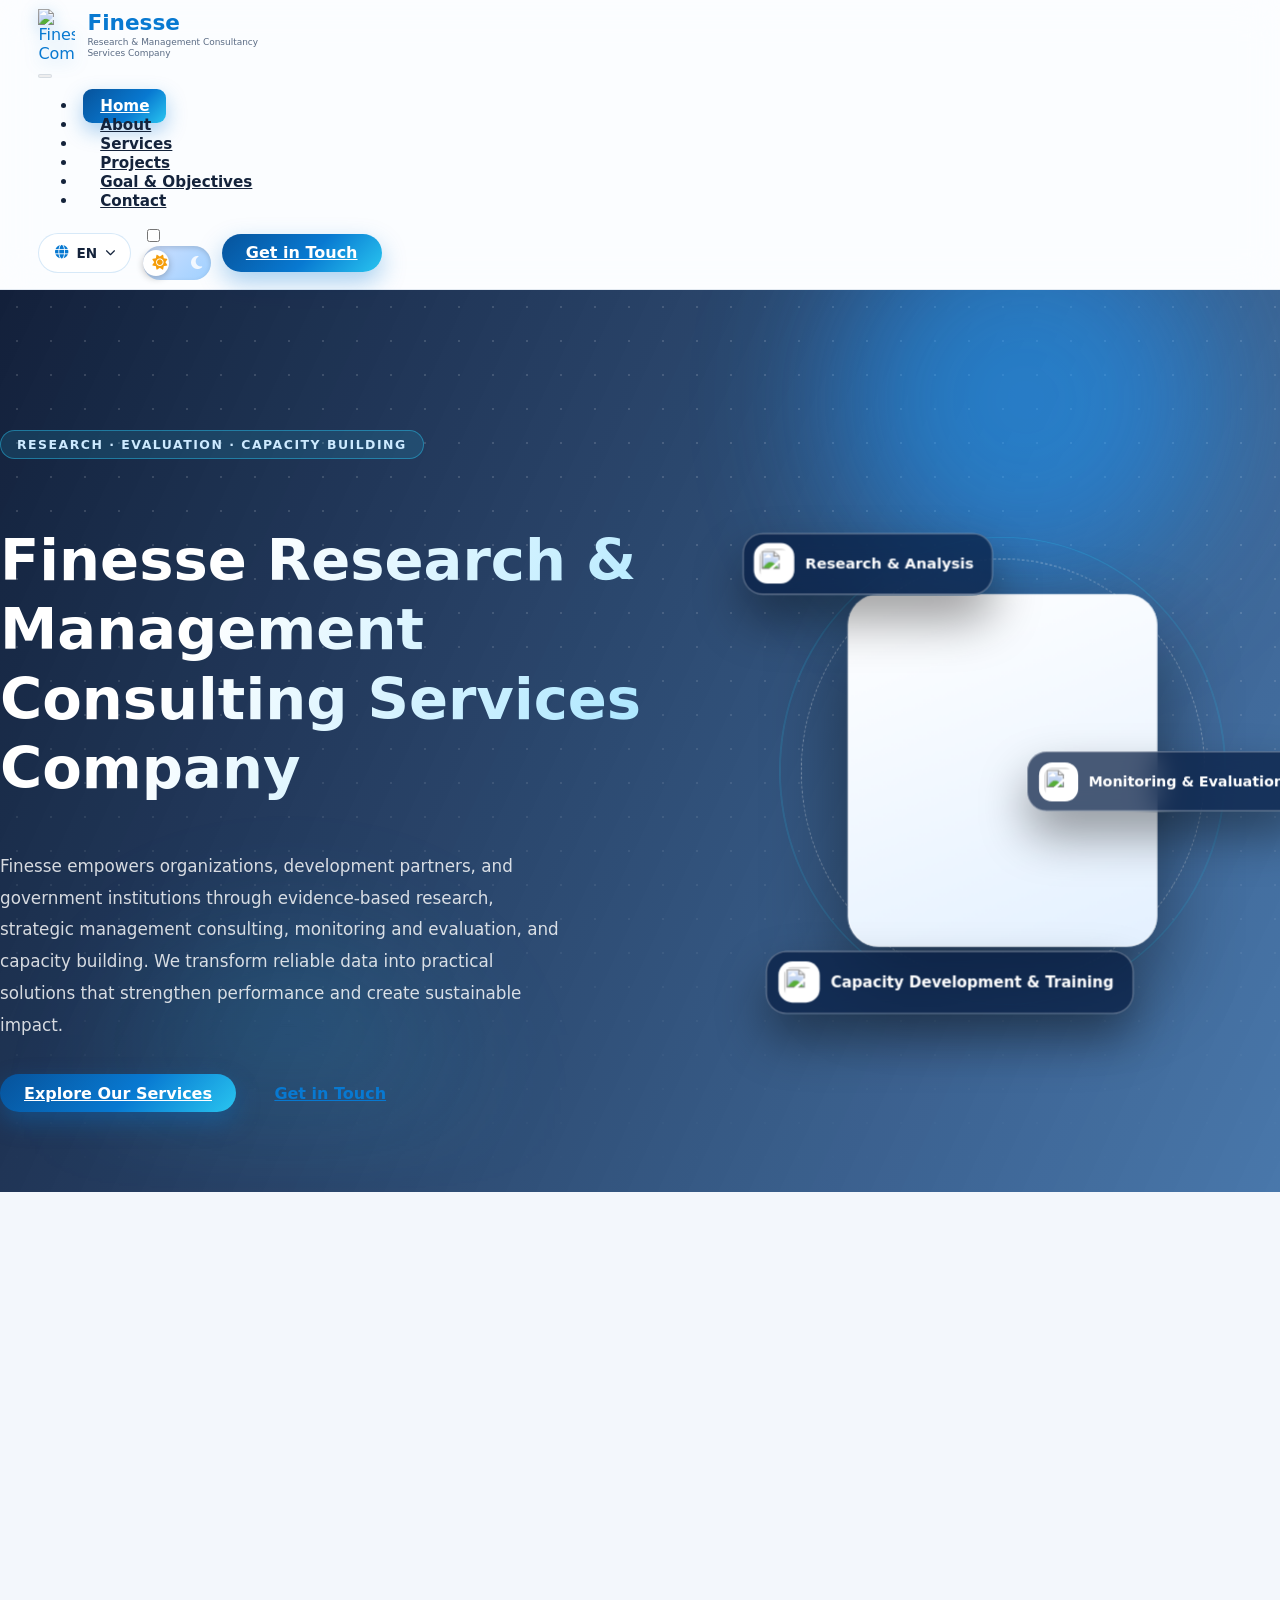
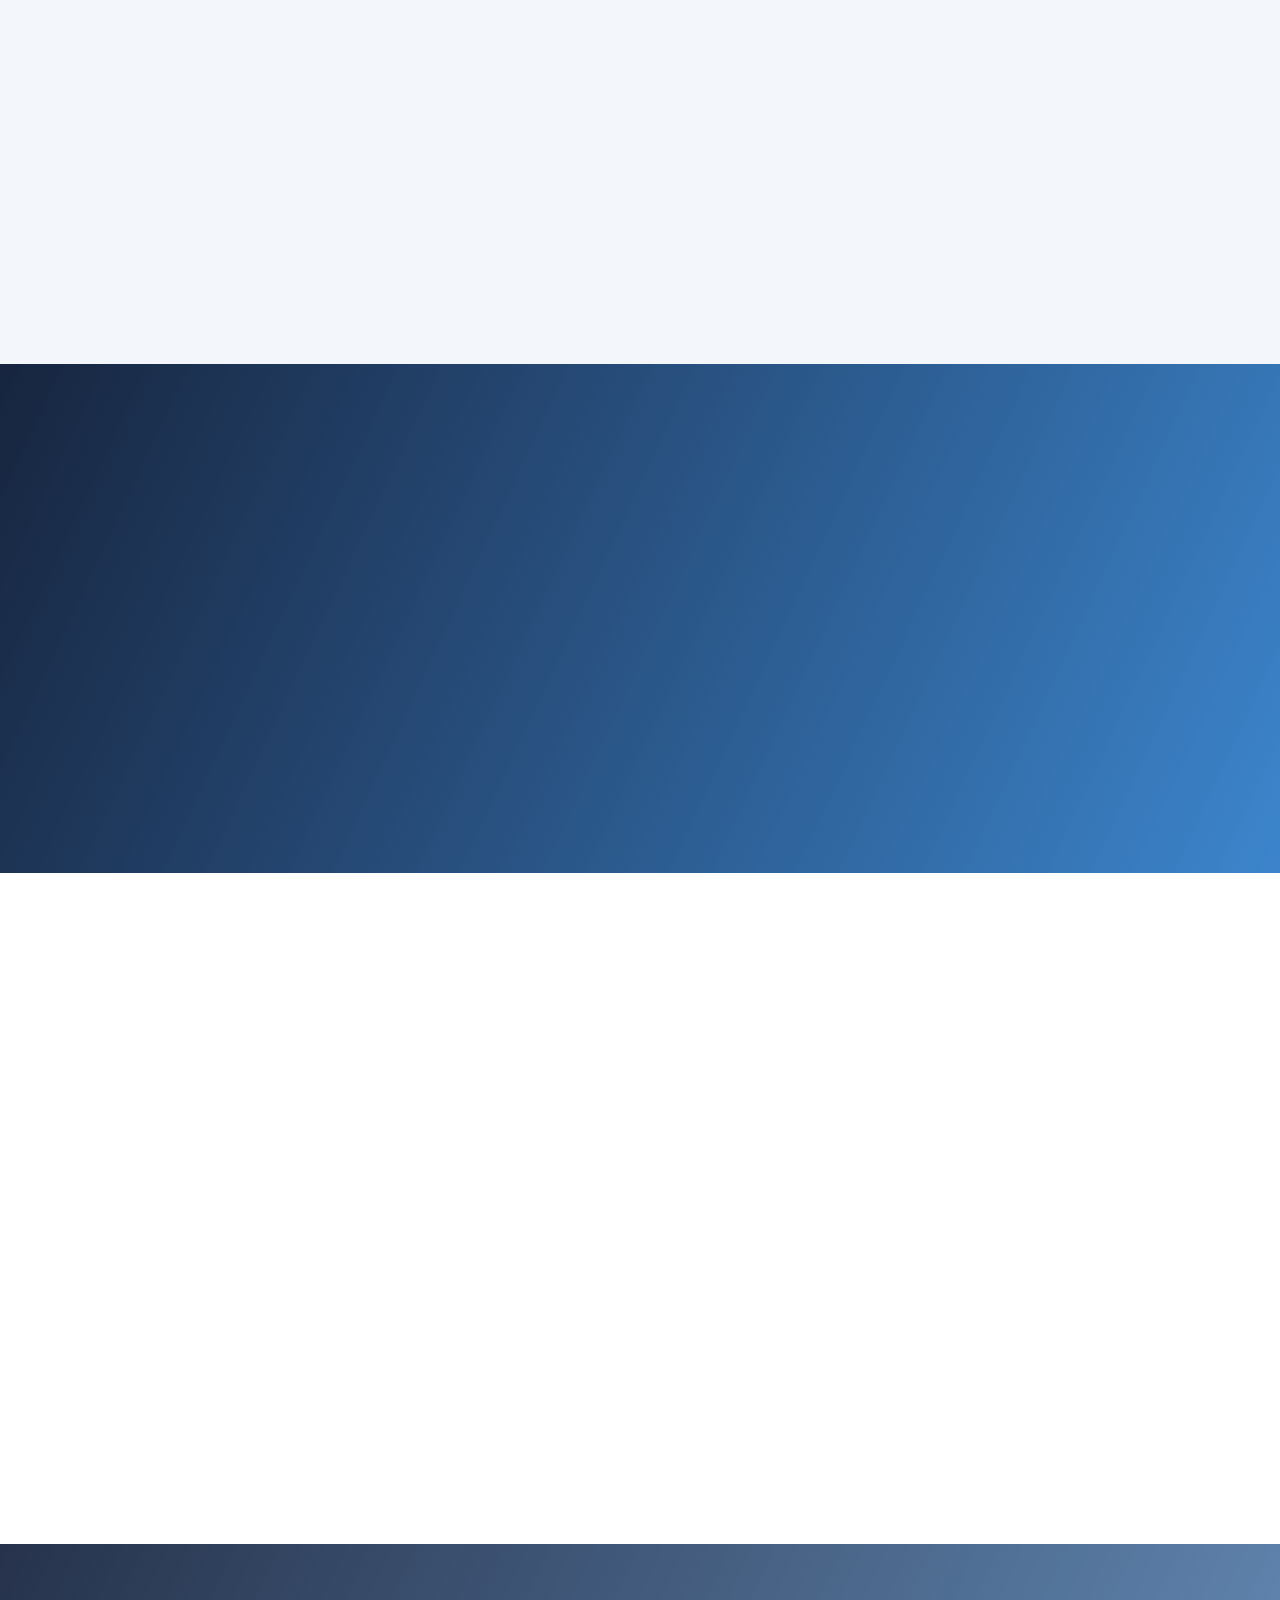
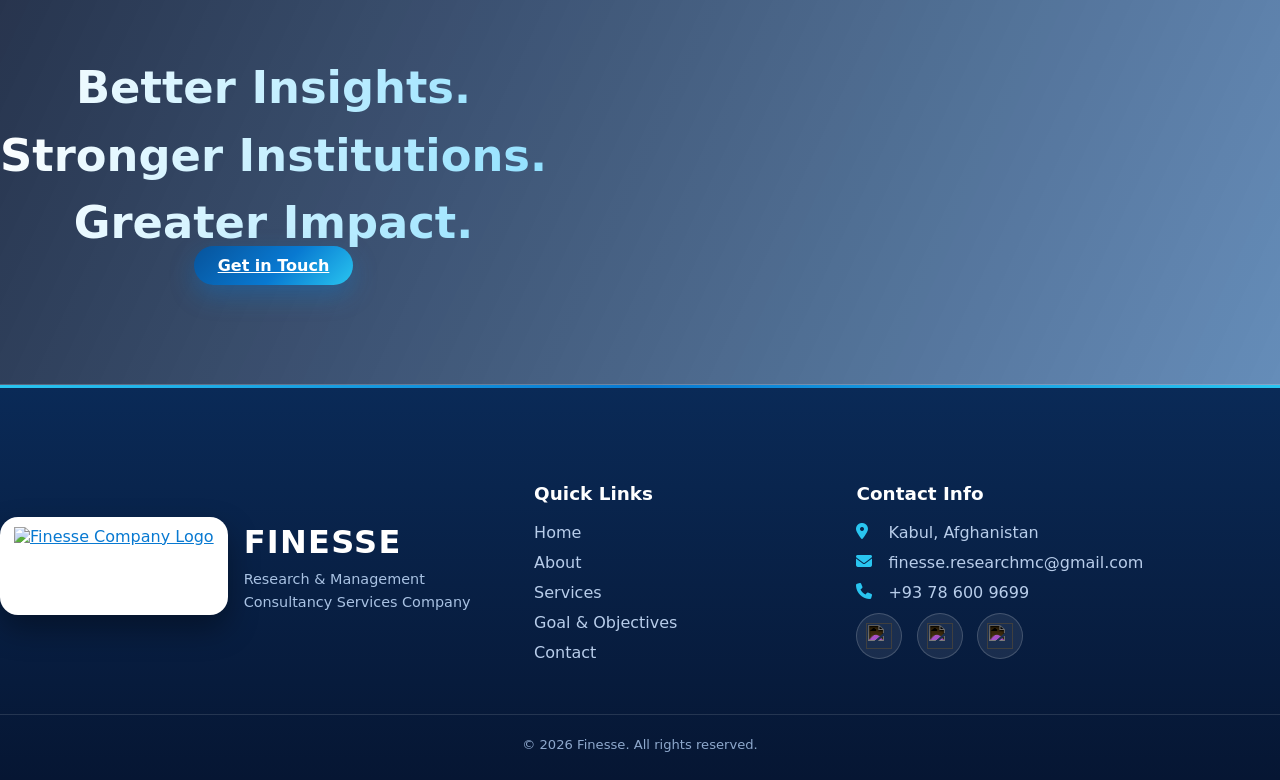
==== index.html @ 77c49bd9 "Add projects file" ====
<!doctype html>
<html lang="en" dir="ltr">
  <head>
    <meta charset="UTF-8" />
    <meta name="viewport" content="width=device-width, initial-scale=1" />
    <title data-i18n="meta.home">Finesse | Research &amp; Management Consulting</title>
    <meta name="description" content="Finesse is a research and management consultancy in Kabul, Afghanistan: research, monitoring and evaluation, and capacity building." />
    <link rel="icon" type="image/png" href="IMAGES/web/logo-small.png" />
    <script>
      /* runs before the page paints: enables animations and applies the saved language direction */
      (function () {
        var d = document.documentElement;
        d.classList.add("js");
        try {
          var l = localStorage.getItem("websiteLang");
          if (l && l !== "en") {
            d.lang = l;
            d.dir = "rtl";
          }
        } catch (e) {}
      })();
    </script>
    <!-- css files -->
    <link rel="stylesheet" href="CSS/bootstrap.min.css" />
    <link
      rel="stylesheet"
      href="https://cdnjs.cloudflare.com/ajax/libs/font-awesome/6.7.2/css/all.min.css"
    />
    <link rel="stylesheet" href="CSS/main-style.css" />
    <!-- script files -->
    <script src="JS/jquery-3.7.1.slim.min.js" defer></script>
    <script src="JS/bootstrap.bundle.min.js" defer></script>
    <script src="JS/i18n.js" defer></script>
    <script src="JS/main-script.js" defer></script>
  </head>
  <body>
    <div id="scrollProgress" aria-hidden="true"></div>

    <!-- navbar -->
    <header class="navbar navbar-expand-xl navbar-light fixed-top navbar-style" id="siteNav">
      <div class="container-fluid">
        <a href="index.html" class="brand" aria-label="Finesse">
          <img class="brand-logo" src="IMAGES/web/logo-small.png" alt="Finesse Company Logo" width="37" height="52" />
          <span class="brand-text">
            <span class="finesse-name">Finesse</span>
            <span class="finesse-name-detail" data-i18n="brand.detail"
              >Research &amp; Management Consultancy Services Company</span
            >
          </span>
        </a>
        <button
          type="button"
          class="navbar-toggler"
          data-toggle="collapse"
          data-target="#mynavbar"
          aria-controls="mynavbar"
          aria-expanded="false"
          aria-label="Toggle navigation"
          data-i18n-al="nav.toggle"
        >
          <span class="navbar-toggler-icon"></span>
        </button>

        <div class="collapse navbar-collapse" id="mynavbar">
          <ul class="navbar-nav mx-auto">
          <li class="nav-item active">
            <a href="index.html" class="nav-link" data-i18n="nav.home">Home</a>
          </li>
          <li class="nav-item">
            <a href="HTML/about.html" class="nav-link" data-i18n="nav.about">About</a>
          </li>
          <li class="nav-item">
            <a href="HTML/services.html" class="nav-link" data-i18n="nav.services">Services</a>
          </li>
           <li class="nav-item">
            <a href="HTML/projects.html" class="nav-link" data-i18n="nav.services">Projects</a>
          </li>
          <li class="nav-item">
            <a href="HTML/goals-objectives.html" class="nav-link" data-i18n="nav.goals">Goal &amp; Objectives</a>
          </li>
          <li class="nav-item">
            <a href="HTML/contact.html" class="nav-link" data-i18n="nav.contact">Contact</a>
          </li>
          </ul>
          <div class="nav-tools">
            <!-- language switcher: English (default), Persian, Pashto, Arabic -->
            <div class="lang-switch" id="langSwitch">
              <button
                type="button"
                class="lang-btn"
                id="langBtn"
                aria-haspopup="listbox"
                aria-expanded="false"
                aria-label="Choose language"
                data-i18n-al="lang.label"
              >
                <i class="fa-solid fa-globe"></i>
                <span id="langCurrent">EN</span>
                <i class="fa-solid fa-chevron-down lang-caret"></i>
              </button>
              <ul class="lang-menu" role="listbox" aria-label="Language">
                <li role="presentation"><button type="button" class="lang-option selected" role="option" aria-selected="true" data-lang="en" lang="en">English <small>EN</small></button></li>
                <li role="presentation"><button type="button" class="lang-option" role="option" aria-selected="false" data-lang="fa" lang="fa">فارسی <small>FA</small></button></li>
                <li role="presentation"><button type="button" class="lang-option" role="option" aria-selected="false" data-lang="ps" lang="ps">پښتو <small>PS</small></button></li>
                <li role="presentation"><button type="button" class="lang-option" role="option" aria-selected="false" data-lang="ar" lang="ar">العربية <small>AR</small></button></li>
              </ul>
            </div>
            <!-- Theme Toggle Button -->
            <div class="theme-toggle-wrapper">
              <div class="custom-control custom-switch theme-switch">
                <input
                  type="checkbox"
                  class="custom-control-input"
                  id="themeSwitch"
                  aria-label="Switch between light and dark themes"
                  data-i18n-al="theme.label"
                />
                <label class="custom-control-label" for="themeSwitch">
                  <span class="theme-icon sun-icon"><i class="fas fa-sun"></i></span>
                  <span class="theme-icon moon-icon"><i class="fas fa-moon"></i></span>
                </label>
              </div>
            </div>
            <a href="HTML/contact.html" class="btn btn-primary header-btn" data-i18n="nav.cta">Get in Touch</a>
          </div>
        </div>
      </div>
    </header>
    <!-- end of navbar -->

    <main>
      <!-- hero -->
      <section class="banner-style" id="home">
        <div class="hero-bg" aria-hidden="true"><span class="orb o1"></span><span class="orb o2"></span></div>
        <div class="container hero-grid">
          <div class="hero-copy">
            <span class="eyebrow" data-i18n="hero.eyebrow">Research · Evaluation · Capacity Building</span>
            <h1 class="banner-title" data-i18n="hero.title">Finesse Research &amp; Management Consulting Services Company</h1>
            <p class="hero-text" data-i18n="hero.text">Finesse empowers organizations, development partners, and government institutions through evidence-based research, strategic management consulting, monitoring and evaluation, and capacity building. We transform reliable data into practical solutions that strengthen performance and create sustainable impact.</p>
            <div class="btn-container">
              <a href="#our-services" class="btn btn-primary btn-lg" data-i18n="hero.btn1">Explore Our Services</a>
              <a href="HTML/contact.html" class="btn btn-outline-light btn-lg" data-i18n="nav.cta">Get in Touch</a>
            </div>
          </div>
          <div class="hero-stage" aria-hidden="true">
            <div class="stage-scene">
              <div class="stage-ring r2"></div>
              <div class="stage-ring r1"></div>
              <div class="stage-panel"><img src="IMAGES/web/logo.png" alt="" /></div>
              <div class="stage-chip chip-1"><img src="IMAGES/icnos/search.png" alt="" /><span data-i18n="svc.research">Research &amp; Analysis</span></div>
              <div class="stage-chip chip-2"><img src="IMAGES/icnos/evaluation.png" alt="" /><span data-i18n="svc.me">Monitoring &amp; Evaluation</span></div>
              <div class="stage-chip chip-3"><img src="IMAGES/icnos/capacity.png" alt="" /><span data-i18n="svc.cap">Capacity Development &amp; Training</span></div>
            </div>
          </div>
        </div>
      </section>

      <!-- who we are -->
      <section class="section" id="who-we-are">
        <div class="container">
          <div class="row align-items-center">
            <div class="col-lg-7 mb-5 mb-lg-0 reveal">
              <h2 class="section-title" data-i18n="who.title">Who We Are</h2>
              <h4 class="section-sub" data-i18n="who.sub">Empowering Organizations Through Research &amp; Innovation</h4>
              <p class="text-muted lead-p" data-i18n="who.text">Finesse Research &amp; Management Consultancy Services is a professional consulting firm specializing in research, management consultancy, monitoring and evaluation, and capacity building. We work with organizations, development partners, and government institutions to transform reliable data into actionable insights and practical strategies. Through rigorous research, strategic advisory, and results-oriented evaluation, we help our clients make informed decisions, strengthen organizational performance, and achieve sustainable impact. Our multidisciplinary approach is participatory, context-sensitive, and aligned with international best practices, ensuring meaningful results and long-term benefits for organizations and communities.</p>
              <a href="HTML/about.html" class="btn btn-primary mt-3" data-i18n="btn.more">Learn more</a>
            </div>
            <div class="col-lg-5">
              <div class="photo-3d who-photo card3d reveal" data-tilt data-tilt-max="12">
                <img class="pop-2" src="IMAGES/who we are.jpg" alt="Who are we?" width="275" height="183" />
              </div>
            </div>
          </div>
        </div>
      </section>

      <!-- ad section -->
      <section class="ad-section">
        <div class="container reveal">
          <h2 data-i18n="ad.1">Building a Better Future by Turning Ideas into Solutions and Capabilities into Strength.</h2>
        </div>
      </section>

      <!-- our services -->
      <section class="section section-alt" id="our-services">
        <div class="container">
          <div class="reveal">
            <h2 class="section-title" data-i18n="svc.title">Our Services</h2>
            <p class="text-muted lead-p" data-i18n="svc.intro">At Finesse, we provide research-driven solutions and professional consulting services that help organizations strengthen their capabilities, improve performance, and achieve sustainable results.</p>
          </div>
          <div class="grid-style mt-5">
          <div class="cart card3d reveal" data-tilt>
            <span class="icon-bubble pop"><img src="IMAGES/icnos/search.png" alt="" /></span>
            <h6 class="pop-2" data-i18n="svc.research">Research &amp; Analysis</h6>
            <hr />
            <a href="HTML/services.html" class="btn btn-sm btn-primary pop-2" data-i18n="btn.more">Learn more</a>
          </div>
          <div class="cart card3d reveal" data-tilt>
            <span class="icon-bubble pop"><img src="IMAGES/icnos/evaluation.png" alt="" /></span>
            <h6 class="pop-2" data-i18n="svc.me">Monitoring &amp; Evaluation</h6>
            <hr />
            <a href="HTML/services.html" class="btn btn-sm btn-primary pop-2" data-i18n="btn.more">Learn more</a>
          </div>
          <div class="cart card3d reveal" data-tilt>
            <span class="icon-bubble pop"><img src="IMAGES/icnos/capacity.png" alt="" /></span>
            <h6 class="pop-2" data-i18n="svc.cap">Capacity Development &amp; Training</h6>
            <hr />
            <a href="HTML/services.html" class="btn btn-sm btn-primary pop-2" data-i18n="btn.more">Learn more</a>
          </div>
          </div>
        </div>
      </section>

      <section class="goal-style cta-band">
        <div class="container">
          <h2>
            <span class="grad" data-i18n="cta.1">Better Insights.</span>
            <span class="grad" data-i18n="cta.2">Stronger Institutions.</span>
            <span class="grad" data-i18n="cta.3">Greater Impact.</span>
          </h2>
          <a href="HTML/contact.html" class="btn btn-primary btn-lg mt-5 px-5" data-i18n="nav.cta">Get in Touch</a>
        </div>
      </section>
    </main>

    <!-- footer -->
    <footer class="footer-style">
      <div class="container">
        <div class="footer-grid-style">
          <div class="footer-brand">
            <a href="index.html" class="logo-chip">
              <img src="IMAGES/web/logo.png" alt="Finesse Company Logo" />
            </a>
            <p class="footer-title">
              <strong>FINESSE</strong>
              <span data-i18n="brand.detail">Research &amp; Management Consultancy Services Company</span>
            </p>
          </div>
          <div>
            <h4 data-i18n="footer.links">Quick Links</h4>
            <ul class="footer-links">
            <li><a href="index.html" data-i18n="nav.home">Home</a></li>
            <li><a href="HTML/about.html" data-i18n="nav.about">About</a></li>
            <li><a href="HTML/services.html" data-i18n="nav.services">Services</a></li>
            <li><a href="HTML/goals-objectives.html" data-i18n="nav.goals">Goal &amp; Objectives</a></li>
            <li><a href="HTML/contact.html" data-i18n="nav.contact">Contact</a></li>
            </ul>
          </div>
          <div class="contact-info">
            <h4 data-i18n="footer.contact">Contact Info</h4>
            <div class="ci-row">
              <i class="fa-solid fa-location-dot"></i>
              <span data-i18n="footer.loc">Kabul, Afghanistan</span>
            </div>
            <a href="mailto:finesse.researchmc@gmail.com" class="ci-row">
              <i class="fa-solid fa-envelope"></i>
              <span class="ltr-text">finesse.researchmc@gmail.com</span>
            </a>
            <a href="tel:+93786009699" class="ci-row">
              <i class="fa-solid fa-phone"></i>
              <span class="ltr-text">+93 78 600 9699</span>
            </a>
            <div class="social mt-4">
              <a href="#" data-toggle="tooltip" data-placement="top" title="Open Facebook" data-i18n-tt="social.fb" aria-label="Facebook"><img src="IMAGES/icnos/facebook.png" alt="" /></a>
              <a href="#" data-toggle="tooltip" data-placement="top" title="Open LinkedIn" data-i18n-tt="social.li" aria-label="LinkedIn"><img src="IMAGES/icnos/linkedin.png" alt="" /></a>
              <a href="#" data-toggle="tooltip" data-placement="top" title="Open WhatsApp" data-i18n-tt="social.wa" aria-label="WhatsApp"><img src="IMAGES/icnos/whatsapp.png" alt="" /></a>
            </div>
          </div>
        </div>
        <div class="footer-bottom">
          &copy; <span id="year">2026</span> Finesse.
          <span data-i18n="footer.rights">All rights reserved.</span>
        </div>
      </div>
    </footer>
    <!-- end of footer -->

    <button type="button" id="toTop" class="to-top" aria-label="Back to top" data-i18n-al="totop.label">
      <i class="fa-solid fa-arrow-up"></i>
    </button>
  </body>
</html>
---- CSS/main-style.css ----
/* =====================================================================
   FINESSE — MAIN STYLE
   Built on Bootstrap 4. Sections:
   1. Fonts & variables      6. Hero + page banners     11. Contact
   2. Base                   7. 3D card system          12. Footer & extras
   3. Navbar                 8. Home sections           13. Modal
   4. Language switcher      9. About / Services        14. RTL (fa, ps, ar)
   5. Theme switch          10. Goals & Objectives      15. Reduced motion
   ===================================================================== */

/* ---------- 1. FONTS & VARIABLES ---------- */
/* Put your Bahij Titr files inside the FONTS folder (see FONTS/README.txt).
   If a file is missing the browser quietly uses the next font in --font. */
@font-face {
  font-family: "Bahij Titr";
  src:
    local("Bahij Titr"),
    local("BahijTitr-Regular"),
    url("../FONTS/BahijTitr-Regular.woff2") format("woff2"),
    url("../FONTS/BahijTitr-Regular.woff") format("woff"),
    url("../FONTS/BahijTitr-Regular.ttf") format("truetype");
  font-weight: 400;
  font-style: normal;
  font-display: swap;
}
@font-face {
  font-family: "Bahij Titr";
  src:
    local("Bahij Titr Bold"),
    local("BahijTitr-Bold"),
    url("../FONTS/BahijTitr-Bold.woff2") format("woff2"),
    url("../FONTS/BahijTitr-Bold.woff") format("woff"),
    url("../FONTS/BahijTitr-Bold.ttf") format("truetype");
  font-weight: 700;
  font-style: normal;
  font-display: swap;
}

:root {
  --font:
    "Bahij Titr", "Segoe UI", Tahoma, "Noto Naskh Arabic", "Noto Sans Arabic",
    "DejaVu Sans", system-ui, -apple-system, sans-serif;
  --navy: #0a2a57;
  --navy-deep: #061633;
  --blue: #0879d1;
  --blue-dark: #07539b;
  --cyan: #29c5f0;
  --radius: 22px;
  --ease: cubic-bezier(0.2, 0.8, 0.2, 1);
  --brand: #1264d8;
  --brand-dark: #0849a5;
  --white: #ffffff;
}

body {
  --bg: #f3f7fc;
  --bg-alt: #ffffff;
  --text: #14233b;
  --muted: #5a6b84;
  --card: rgba(255, 255, 255, 0.86);
  --card-border: rgba(8, 121, 209, 0.16);
  --line: rgba(8, 60, 120, 0.1);
  --nav-bg: rgba(255, 255, 255, 0.72);
  --link: #0879d1;
  --accent: #0879d1;
  --shadow-soft: 0 10px 30px rgba(10, 42, 87, 0.08);
  --shadow-hover: 0 28px 60px rgba(8, 100, 190, 0.22);
  --shine: rgba(255, 255, 255, 0.7);
  --input-bg: #ffffff;
}
body[data-theme="dark"] {
  --bg: #0a1224;
  --bg-alt: #0e1a33;
  --text: #e6edf7;
  --muted: #9fb0c8;
  --card: rgba(21, 36, 66, 0.82);
  --card-border: rgba(120, 175, 255, 0.2);
  --line: rgba(140, 180, 255, 0.14);
  --nav-bg: rgba(10, 18, 36, 0.72);
  --link: #6cc1ff;
  --accent: #5db8ff;
  --shadow-soft: 0 10px 30px rgba(0, 0, 0, 0.35);
  --shadow-hover: 0 28px 60px rgba(0, 120, 255, 0.28);
  --shine: rgba(120, 190, 255, 0.28);
  --input-bg: #12213f;
}

/* ---------- 2. BASE ---------- */
*,
*::after,
*::before {
  box-sizing: border-box;
}
html {
  scroll-behavior: smooth;
  scroll-padding-top: 90px;
}
html {
  overflow-x: clip;
}
html,
body {
  width: 100%;
  margin: 0;
  padding: 0;
}
body {
  font-family: var(--font);
  background: var(--bg);
  color: var(--text);
  overflow-x: hidden;
  transition:
    background-color 0.35s ease,
    color 0.35s ease;
}
img,
video {
  max-width: 100%;
}
h1,
h2,
h3,
h4,
h5,
h6 {
  font-family: var(--font);
  color: inherit;
  font-weight: 700;
}
p {
  color: inherit;
}
a {
  color: var(--link);
}
.text-muted {
  color: var(--muted) !important;
}
.text-primary {
  color: var(--accent) !important;
}
::selection {
  background: var(--blue);
  color: #fff;
}

.section {
  position: relative;
  padding: clamp(56px, 8vw, 110px) 0;
}
.section-alt {
  background: var(--bg-alt);
}
.section-title {
  position: relative;
  display: inline-block;
  font-size: clamp(1.9rem, 4vw, 2.8rem);
  font-weight: 800;
  margin-bottom: 1.25rem;
  color: var(--accent);
}
.section-title::after {
  content: "";
  position: absolute;
  bottom: -10px;
  inset-inline-start: 0;
  width: 56%;
  height: 4px;
  border-radius: 4px;
  background: linear-gradient(90deg, var(--blue), var(--cyan));
}
.section-sub {
  font-weight: 700;
  margin: 1.4rem 0 1rem;
}
.lead-p {
  font-size: 1.02rem;
  line-height: 1.95;
  text-align: start;
}
.eyebrow {
  display: inline-block;
  padding: 0.4rem 1rem;
  margin-bottom: 1.2rem;
  font-size: 0.78rem;
  font-weight: 700;
  color: #cdeaff;
  background: rgba(41, 197, 240, 0.14);
  border: 1px solid rgba(41, 197, 240, 0.45);
  border-radius: 999px;
}
html[lang="en"] .eyebrow {
  letter-spacing: 0.12em;
  text-transform: uppercase;
}

/* Buttons (Bootstrap 4 classes, restyled) */
.btn {
  font-family: var(--font);
  font-weight: 700;
  border-radius: 999px;
  padding: 0.6rem 1.5rem;
  transition:
    transform 0.25s var(--ease),
    box-shadow 0.25s ease,
    background 0.25s ease;
}
.btn-sm {
  padding: 0.4rem 1.1rem;
}
.btn-primary {
  border: 0;
  color: #fff !important;
  background: linear-gradient(
    135deg,
    var(--blue-dark),
    var(--blue) 55%,
    var(--cyan)
  );
  box-shadow: 0 10px 24px rgba(8, 121, 209, 0.35);
}
.btn-primary:hover,
.btn-primary:focus {
  transform: translateY(-3px);
  box-shadow: 0 16px 34px rgba(8, 121, 209, 0.5);
  background: linear-gradient(
    135deg,
    var(--blue-dark),
    var(--blue) 40%,
    var(--cyan)
  );
}
.btn-outline-primary {
  color: var(--accent);
  border: 2px solid var(--accent);
}
.btn-outline-primary:hover {
  background: var(--blue);
  border-color: var(--blue);
  color: #fff;
  transform: translateY(-3px);
}
.btn-outline-light:hover {
  color: var(--navy) !important;
  transform: translateY(-3px);
}
.btn i {
  margin-inline-end: 0.4rem;
}
.btn:focus,
.lang-btn:focus,
.nav-link:focus {
  box-shadow: 0 0 0 3px rgba(41, 197, 240, 0.4);
  outline: none;
}

/* Scroll progress + back to top */
#scrollProgress {
  position: fixed;
  top: 0;
  inset-inline: 0;
  height: 3px;
  z-index: 2000;
  transform-origin: 0 50%;
  transform: scaleX(var(--p, 0));
  background: linear-gradient(90deg, var(--cyan), var(--blue));
}
[dir="rtl"] #scrollProgress {
  transform-origin: 100% 50%;
}
.to-top {
  position: fixed;
  bottom: 22px;
  inset-inline-end: 22px;
  z-index: 1500;
  width: 46px;
  height: 46px;
  border: 0;
  border-radius: 50%;
  color: #fff;
  background: linear-gradient(135deg, var(--blue-dark), var(--blue));
  box-shadow: 0 10px 25px rgba(8, 121, 209, 0.45);
  opacity: 0;
  pointer-events: none;
  translate: 0 20px;
  transition:
    opacity 0.3s,
    translate 0.3s;
}
.to-top.show {
  opacity: 1;
  pointer-events: auto;
  translate: 0 0;
}

/* Reveal on scroll (uses the independent `translate` property so it never
   fights with the 3D `transform` of the cards) */
.js .reveal {
  opacity: 0;
  translate: 0 55px;
  transition:
    opacity 0.8s ease var(--d, 0s),
    translate 0.8s var(--ease) var(--d, 0s);
}
.js .reveal.in {
  opacity: 1;
  translate: 0 0;
}

/* ---------- 3. NAVBAR ---------- */
.navbar-style {
  padding: 0.55rem 0;
  background: var(--nav-bg);
  -webkit-backdrop-filter: blur(20px) saturate(170%);
  backdrop-filter: blur(20px) saturate(170%);
  border-bottom: 1px solid var(--line);
  transition:
    box-shadow 0.3s,
    padding 0.3s,
    background 0.35s;
}
.navbar-style.scrolled {
  box-shadow: 0 10px 34px rgba(6, 30, 70, 0.16);
  padding: 0.3rem 0;
}
.navbar-style > .container-fluid {
  padding-inline: clamp(1rem, 3vw, 2.5rem);
}
.brand {
  display: flex;
  align-items: center;
  gap: 12px;
  text-decoration: none !important;
}
.brand-logo {
  height: 52px;
  width: auto;
  display: block;
  filter: drop-shadow(0 4px 8px rgba(8, 121, 209, 0.25));
  transition: transform 0.4s var(--ease);
}
.brand:hover .brand-logo {
  transform: rotate(-6deg) scale(1.08);
}
.brand-text {
  display: flex;
  flex-direction: column;
  line-height: 1.25;
}
.finesse-name {
  font-size: 1.35rem;
  font-weight: 800;
  color: var(--accent);
}
.finesse-name-detail {
  font-size: 0.56rem;
  color: var(--muted);
  max-width: 200px;
}
.navbar-toggler {
  border: 1px solid var(--line);
  border-radius: 12px;
}
body[data-theme="dark"] .navbar-toggler-icon {
  filter: invert(1);
}
.navbar .nav-link {
  position: relative;
  padding: 0.5rem 1.05rem;
  border-radius: 9px;
  font-weight: 700;
  font-size: 0.95rem;
  color: var(--text) !important;
  transition: all 0.25s;
  margin: 5px 5px;
}
.navbar .nav-link:hover {
  background: rgba(6, 80, 137, 0.12);
  transform: translateY(-5px);
}
.navbar .nav-item.active .nav-link {
  color: #fff !important;
  background: linear-gradient(
    135deg,
    var(--blue-dark),
    var(--blue) 60%,
    var(--cyan)
  );
  box-shadow: 0 8px 20px rgba(8, 121, 209, 0.35);
}
.nav-tools {
  display: flex;
  align-items: center;
  flex-wrap: wrap;
  gap: 0.7rem;
}
@media (max-width: 1199.98px) {
  .navbar-collapse {
    padding: 1rem 0 0.4rem;
  }
  .navbar-nav {
    gap: 0.25rem;
    margin-bottom: 0.8rem;
  }
  .nav-tools .header-btn {
    flex: 1 1 100%;
    order: 3;
  }
}
@media (max-width: 460px) {
  .finesse-name-detail {
    display: none;
  }
}

/* ---------- 4. LANGUAGE SWITCHER ---------- */
.lang-switch {
  position: relative;
}
.lang-btn {
  display: inline-flex;
  align-items: center;
  gap: 0.5rem;
  height: 40px;
  padding: 0 0.95rem;
  font-family: var(--font);
  font-size: 0.85rem;
  font-weight: 700;
  color: var(--text);
  background: var(--card);
  border: 1px solid var(--card-border);
  border-radius: 999px;
  cursor: pointer;
  transition:
    box-shadow 0.25s,
    transform 0.25s;
}
.lang-btn:hover {
  transform: translateY(-2px);
  box-shadow: var(--shadow-soft);
}
.lang-btn .fa-globe {
  color: var(--accent);
}
.lang-caret {
  font-size: 0.65rem;
  transition: transform 0.25s;
}
.lang-switch.open .lang-caret {
  transform: rotate(180deg);
}
.lang-menu {
  position: absolute;
  top: calc(100% + 10px);
  inset-inline-end: 0;
  z-index: 1600;
  min-width: 190px;
  margin: 0;
  padding: 0.4rem;
  list-style: none;
  background: var(--nav-bg);
  -webkit-backdrop-filter: blur(22px) saturate(180%);
  backdrop-filter: blur(22px) saturate(180%);
  border: 1px solid var(--card-border);
  border-radius: 18px;
  box-shadow: 0 24px 50px rgba(6, 30, 70, 0.28);
  opacity: 0;
  visibility: hidden;
  translate: 0 -8px;
  transition:
    opacity 0.2s,
    translate 0.2s,
    visibility 0.2s;
}
body[data-theme="dark"] .lang-menu {
  background: rgba(14, 26, 51, 0.96);
}
body:not([data-theme="dark"]) .lang-menu {
  background: rgba(255, 255, 255, 0.96);
}
.lang-switch.open .lang-menu {
  opacity: 1;
  visibility: visible;
  translate: 0 0;
}
.lang-option {
  display: flex;
  align-items: center;
  justify-content: space-between;
  gap: 1rem;
  width: 100%;
  padding: 0.55rem 0.9rem;
  font-family: var(--font);
  font-size: 0.95rem;
  font-weight: 700;
  color: var(--text);
  background: transparent;
  border: 0;
  border-radius: 12px;
  cursor: pointer;
  text-align: start;
}
.lang-option small {
  font-size: 0.7rem;
  color: var(--muted);
}
.lang-option:hover {
  background: rgba(8, 121, 209, 0.12);
}
.lang-option.selected {
  color: #fff;
  background: linear-gradient(135deg, var(--blue-dark), var(--blue));
}
.lang-option.selected small {
  color: #d7eeff;
}

/* ---------- 5. THEME SWITCH (kept from the original, tidied) ---------- */
.theme-toggle-wrapper {
  display: inline-flex;
  align-items: center;
}
.theme-switch {
  padding-inline-start: 0;
  min-height: 34px;
}
.theme-switch .custom-control-label {
  position: relative;
  display: block;
  width: 68px;
  height: 34px;
  padding: 0;
  cursor: pointer;
  border-radius: 50px;
  background: linear-gradient(135deg, #cfe0ff, #9fd0ff);
  box-shadow: inset 0 2px 5px rgba(0, 0, 0, 0.15);
  transition: background 0.35s ease;
}
.theme-switch .custom-control-label::before {
  display: none !important;
}
.theme-switch .custom-control-label::after {
  display: block !important;
  content: "";
  position: absolute;
  top: 4px;
  inset-inline-start: 4px;
  left: auto;
  width: 26px;
  height: 26px;
  border-radius: 50%;
  background: #fff;
  background-image: none !important;
  box-shadow: 0 2px 7px rgba(0, 0, 0, 0.25);
  transition: transform 0.35s var(--ease);
}
[dir="rtl"] .theme-switch .custom-control-label::after {
  left: auto;
  right: 4px;
}
.theme-icon {
  position: absolute;
  top: 8px;
  z-index: 1;
  font-size: 15px;
  line-height: 18px;
  transition: opacity 0.25s;
}
.sun-icon {
  inset-inline-start: 9px;
  color: #f59e0b;
}
.moon-icon {
  inset-inline-end: 9px;
  color: #fff;
  opacity: 0.85;
}
.theme-switch .custom-control-input:checked + .custom-control-label {
  background: linear-gradient(135deg, #334155, #0f172a);
}
.theme-switch .custom-control-input:checked + .custom-control-label::after {
  transform: translateX(34px);
}
[dir="rtl"]
  .theme-switch
  .custom-control-input:checked
  + .custom-control-label::after {
  transform: translateX(-34px);
}
.theme-switch .custom-control-input:checked + .custom-control-label .sun-icon {
  opacity: 0.4;
}
.theme-switch .custom-control-input:focus + .custom-control-label {
  box-shadow: 0 0 0 3px rgba(59, 130, 246, 0.35);
}

/* ---------- 6. HERO + PAGE BANNERS ---------- */
.banner-style,
.about-us-banner,
.services-banner,
.goal-style,
.team-banner {
  position: relative;
  overflow: hidden;
  display: flex;
  align-items: center;
  color: #fff;
  background-size: cover;
  background-position: center;
  background-repeat: no-repeat;
}
.banner-style {
  min-height: 100vh;
  padding: 140px 0 80px;
  background-image:
    linear-gradient(115deg, rgba(4, 18, 46, 0.94), rgba(7, 70, 140, 0.72)),
    url("../IMAGES/web/build.jpg");
}
.about-us-banner,
.services-banner,
.goal-style,
.team-banner {
  min-height: 380px;
  padding: 150px 0 70px;
}
.about-us-banner {
  background-image:
    linear-gradient(115deg, rgba(4, 18, 46, 0.9), rgba(7, 70, 140, 0.8)),
    url("../IMAGES/about us.jpg");
}
.services-banner {
  background-image:
    linear-gradient(115deg, rgba(4, 18, 46, 0.92), rgba(7, 70, 140, 0.75)),
    url("../IMAGES/web/services.jpg");
}
.goal-style {
  background-image:
    linear-gradient(115deg, rgba(4, 18, 46, 0.86), rgba(7, 70, 140, 0.6)),
    url("../IMAGES/web/goal.jpg");
}
.team-banner {
  background-image:
    linear-gradient(115deg, rgba(4, 18, 46, 0.9), rgba(7, 70, 140, 0.7)),
    url("../IMAGES/web/contact.jpg");
}
/* closing call-to-action bands re-use the banner look */
.cta-band {
  min-height: 0;
  padding: clamp(60px, 9vw, 110px) 0;
  text-align: center;
}
.cta-band.services-banner,
.cta-band.goal-style {
  min-height: 0;
  padding: clamp(60px, 9vw, 110px) 0;
}

.banner-title {
  font-size: clamp(2rem, 5vw, 3.6rem);
  font-weight: 800;
  line-height: 1.2;
  background: linear-gradient(120deg, #ffffff 30%, #9fe3ff);
  -webkit-background-clip: text;
  background-clip: text;
  color: transparent;
}
html[dir="rtl"] .banner-title {
  line-height: 1.5;
}
.hero-text {
  max-width: 560px;
  margin: 1.5rem 0 2rem;
  font-size: 1.05rem;
  line-height: 1.9;
  color: rgba(255, 255, 255, 0.82);
}
.page-title {
  font-size: clamp(2rem, 5vw, 3.2rem);
  font-weight: 800;
  color: #fff;
}
.banner-lead {
  max-width: 680px;
  margin: 1rem 0 1.4rem;
  color: rgba(255, 255, 255, 0.82);
  line-height: 1.9;
}
.about-links {
  display: inline-flex;
  align-items: center;
  gap: 0.35rem;
  padding: 0.25rem 0.5rem;
  border: 1px solid rgba(255, 255, 255, 0.28);
  border-radius: 999px;
  background: rgba(255, 255, 255, 0.1);
  -webkit-backdrop-filter: blur(10px);
  backdrop-filter: blur(10px);
}
.about-links .nav-link {
  padding: 0.25rem 0.8rem;
  color: #fff !important;
  font-size: 0.88rem;
}
.about-links a.active {
  font-weight: 800;
  color: var(--cyan) !important;
}

/* glowing orbs + dotted grid behind hero text */
.hero-bg {
  position: absolute;
  inset: 0;
  pointer-events: none;
  background-image: radial-gradient(
    rgba(255, 255, 255, 0.14) 1px,
    transparent 1px
  );
  background-size: 34px 34px;
  mask-image: linear-gradient(to bottom, #000 30%, transparent);
  -webkit-mask-image: linear-gradient(to bottom, #000 30%, transparent);
}
.orb {
  position: absolute;
  border-radius: 50%;
  filter: blur(70px);
  opacity: 0.55;
  animation: orb 14s ease-in-out infinite alternate;
}
.orb.o1 {
  width: 380px;
  height: 380px;
  top: -80px;
  inset-inline-end: 5%;
  background: #1e9bff;
}
.orb.o2 {
  width: 320px;
  height: 320px;
  bottom: -90px;
  inset-inline-start: 10%;
  background: #29c5f0;
  animation-delay: -6s;
}
@keyframes orb {
  to {
    translate: 40px -30px;
    scale: 1.15;
  }
}
.hero-grid {
  position: relative;
  z-index: 2;
  display: grid;
  grid-template-columns: 1.1fr 0.9fr;
  gap: 3rem;
  align-items: center;
}
.hero-copy > * {
  animation: rise 0.9s var(--ease) both;
}
.hero-copy > :nth-child(2) {
  animation-delay: 0.1s;
}
.hero-copy > :nth-child(3) {
  animation-delay: 0.2s;
}
.hero-copy > :nth-child(4) {
  animation-delay: 0.3s;
}
.banner-container {
  position: relative;
  z-index: 2;
}
.banner-container > * {
  animation: rise 0.9s var(--ease) both;
}
.banner-container > :nth-child(2) {
  animation-delay: 0.12s;
}
.banner-container > :nth-child(3) {
  animation-delay: 0.24s;
}
@keyframes rise {
  from {
    opacity: 0;
    translate: 0 40px;
  }
}
.btn-container {
  display: flex;
  flex-wrap: wrap;
  gap: 0.9rem;
}
@media (max-width: 991.98px) {
  .hero-grid {
    grid-template-columns: 1fr;
  }
  .banner-style {
    min-height: 0;
    padding-top: 130px;
  }
}

/* 3D hero scene: one rotation on the container, layers sit at different depths */
.hero-stage {
  display: flex;
  justify-content: center;
  perspective: 1100px;
}
.stage-scene {
  position: relative;
  width: min(430px, 100%);
  aspect-ratio: 1 / 1.05;
  transform-style: preserve-3d;
  transform: rotateX(var(--rx, 0deg)) rotateY(var(--ry, 0deg));
}
.stage-panel {
  position: absolute;
  inset: 12% 15%;
  display: grid;
  place-items: center;
  background: linear-gradient(160deg, #ffffff, #e4f1ff);
  border-radius: 30px;
  box-shadow:
    0 40px 80px rgba(0, 0, 0, 0.45),
    inset 0 0 0 1px rgba(255, 255, 255, 0.8);
  transform: translateZ(30px);
}
.stage-panel img {
  width: 62%;
  filter: drop-shadow(0 12px 18px rgba(8, 60, 120, 0.3));
}
.stage-ring {
  position: absolute;
  inset: 0;
  border-radius: 50%;
  border: 1.5px dashed rgba(255, 255, 255, 0.4);
}
.stage-ring.r1 {
  transform: translateZ(-70px);
}
.stage-ring.r2 {
  inset: -9%;
  border-style: solid;
  border-color: rgba(41, 197, 240, 0.35);
  transform: translateZ(-150px);
}
.stage-chip {
  position: absolute;
  display: flex;
  align-items: center;
  gap: 0.6rem;
  padding: 0.55rem 1rem 0.55rem 0.6rem;
  font-size: 0.82rem;
  font-weight: 700;
  color: #fff;
  white-space: nowrap;
  background: rgba(6, 28, 66, 0.72);
  border: 1px solid rgba(255, 255, 255, 0.35);
  border-radius: 18px;
  -webkit-backdrop-filter: blur(14px);
  backdrop-filter: blur(14px);
  box-shadow: 0 22px 44px rgba(0, 0, 0, 0.4);
  animation: floaty 5s ease-in-out infinite;
}
.stage-chip img {
  width: 36px;
  height: 36px;
  padding: 5px;
  background: #fff;
  border-radius: 12px;
}
.chip-1 {
  top: 3%;
  inset-inline-start: -4%;
  transform: translateZ(120px);
}
.chip-2 {
  top: 46%;
  inset-inline-end: -14%;
  transform: translateZ(90px);
  animation-delay: -1.7s;
}
.chip-3 {
  bottom: 3%;
  inset-inline-start: 2%;
  transform: translateZ(140px);
  animation-delay: -3.2s;
}
@keyframes floaty {
  50% {
    translate: 0 -14px;
  }
}
@media (max-width: 575.98px) {
  .stage-chip {
    font-size: 0.7rem;
  }
  .chip-1 {
    inset-inline-start: 0;
  }
  .chip-2 {
    inset-inline-end: 0;
  }
  .hero-stage {
    overflow: hidden;
    padding-bottom: 1rem;
  }
}

/* ---------- 7. 3D CARD SYSTEM ----------
   Any element with data-tilt becomes a 3D card (JS sets --rx --ry --mx --my).
   Children with .pop / .pop-2 / .pop-3 float above the card surface.  */
.card3d {
  position: relative;
  background: var(--card);
  border: 1px solid var(--card-border);
  border-radius: var(--radius);
  box-shadow: var(--shadow-soft);
  transform-style: preserve-3d;
  transform: perspective(1000px) rotateX(var(--rx, 0deg))
    rotateY(var(--ry, 0deg));
  transition:
    transform 0.45s var(--ease),
    box-shadow 0.35s,
    border-color 0.35s;
}
.js .card3d.reveal {
  transition:
    opacity 0.8s ease var(--d, 0s),
    translate 0.8s var(--ease) var(--d, 0s),
    transform 0.45s var(--ease),
    box-shadow 0.35s,
    border-color 0.35s;
}
.card3d.is-tilting,
.js .card3d.reveal.is-tilting {
  transition:
    opacity 0.8s ease var(--d, 0s),
    translate 0.8s var(--ease) var(--d, 0s),
    transform 0.08s linear,
    box-shadow 0.3s,
    border-color 0.3s;
  will-change: transform;
}
.card3d:hover {
  border-color: var(--blue);
  box-shadow: var(--shadow-hover);
}
/* moving light that follows the pointer */
.card3d::before {
  content: "";
  position: absolute;
  inset: 0;
  border-radius: inherit;
  pointer-events: none;
  opacity: 0;
  background: radial-gradient(
    380px circle at var(--mx, 50%) var(--my, 0%),
    var(--shine),
    transparent 55%
  );
  transition: opacity 0.3s;
  transform: translateZ(1px);
}
.card3d:hover::before {
  opacity: 1;
}
.pop {
  transform: translateZ(48px);
}
.pop-2 {
  transform: translateZ(30px);
}
.pop-3 {
  transform: translateZ(16px);
}

.icon-bubble {
  display: inline-grid;
  place-items: center;
  width: 92px;
  height: 92px;
  border-radius: 28px;
  background: linear-gradient(
    145deg,
    rgba(8, 121, 209, 0.14),
    rgba(41, 197, 240, 0.2)
  );
  box-shadow:
    inset 0 0 0 1px rgba(8, 121, 209, 0.2),
    0 14px 26px rgba(8, 121, 209, 0.22);
}
.icon-bubble img {
  width: 58px;
  height: 58px;
  object-fit: contain;
}
.icon-bubble i {
  font-size: 2rem;
  color: var(--accent);
}

/* Photo frames: image + glowing plate behind it */
.photo-3d {
  display: block;
  width: 100%;
  max-width: 100%;
  margin-inline: auto;
  padding: 10px;
  background: var(--card);
  border-radius: 26px;
}
.photo-3d img {
  display: block;
  width: 100%;
  border-radius: 18px;
  box-shadow: 0 20px 40px rgba(6, 30, 70, 0.3);
}
.photo-3d::after {
  content: "";
  position: absolute;
  inset: 22px -18px -18px 22px;
  z-index: -1;
  border-radius: 28px;
  background: linear-gradient(135deg, var(--blue), var(--cyan));
  opacity: 0.55;
  transform: translateZ(-40px);
}
[dir="rtl"] .photo-3d::after {
  inset: 22px 22px -18px -18px;
}

/* ---------- 8. HOME SECTIONS ---------- */
.who-photo {
  max-width: 400px;
}
.ad-section {
  position: relative;
  padding: clamp(70px, 10vw, 130px) 0;
  text-align: center;
  color: #fff;
  background:
    linear-gradient(115deg, rgba(4, 18, 46, 0.92), rgba(8, 100, 190, 0.78)),
    url("../IMAGES/web/team.jpg") center / cover no-repeat;
}
.ad-section h2 {
  max-width: 900px;
  margin-inline: auto;
  font-size: clamp(1.5rem, 3.4vw, 2.5rem);
  font-weight: 800;
  line-height: 1.55;
  color: #fff;
}
.grid-style {
  display: grid;
  grid-template-columns: repeat(auto-fit, minmax(270px, 1fr));
  gap: 28px;
}
.cart {
  padding: 2.2rem 1.5rem 1.8rem;
  text-align: center;
}
.cart h6 {
  margin: 1.4rem 0 0.4rem;
  font-size: 1.12rem;
  font-weight: 800;
  color: var(--text);
}
.cart hr {
  border-color: var(--line);
  margin: 1.2rem 0;
}
/* -----------12. PROJECTS ---------------- */
.projects {
  display: grid;
  grid-template-columns: repeat(auto-fit, minmax(min(100%, 320px), 1fr));
  gap: 25px;
  width: 100%;
}

.pro-1 {
  width: 100%;
  min-width: 0;
  border: 1px solid gray;
  border-radius: 10px;
  box-shadow: 0 0 20px rgba(0, 0, 0, 0.15);
  position: relative;
  transition: all 0.5s ease;
}
.project-img {
  width: 100%;
  border-radius: 10px 10px 0 0;
}
.card-body-desc {
  position: absolute;
  top: 0;
  right: 0;
  left: 0;
  bottom: 0;
  transform: translateY(150px);
  transition: all 0.5s;
  opacity: 0;
  visibility: hidden;
  background: #000;
  color: white;
  padding: 20px;
}
.pro-1:hover {
  transform: translateY(-10px) scale(1.06);
}
.pro-1:hover .card-body-desc {
  transform: translateY(98px);
  opacity: 1;
  visibility: visible;
}
.hero-carousel {
  position: relative;
  overflow: hidden;
}
.hero-slide {
  position: relative;
  height: 650px;
  background-size: cover;
  background-position: center;
  display: flex;
  align-items: center;
}

.hero-overlay {
  position: absolute;
  inset: 0;
  background: linear-gradient(
    90deg,
    rgba(5, 22, 48, 0.92) 0%,
    rgba(5, 22, 48, 0.75) 48%,
    rgba(5, 22, 48, 0.2) 100%
  );
}

.hero-content {
  position: relative;
  z-index: 2;
  color: white;
  padding-top: 30px;
  padding-bottom: 50px;
  animation: heroFade 0.8s ease;
}

.hero-label {
  display: inline-block;
  font-size: 12px;
  font-weight: 700;
  letter-spacing: 2px;
  color: #8bbcff;
  margin-bottom: 25px;
}

.hero-label i {
  font-size: 8px;
  margin-right: 8px;
  color: #3988f5;
}

.hero-content h1 {
  font-size: 58px;
  font-weight: 800;
  line-height: 1.2;
  max-width: 750px;
  margin-bottom: 25px;
}

.hero-content h1 span {
  display: block;
  color: #65a5ff;
}

.hero-content p {
  font-size: 17px;
  line-height: 1.9;
  color: rgba(255, 255, 255, 0.82);
  max-width: 570px;
  margin-bottom: 35px;
}

.hero-buttons .btn {
  padding: 14px 25px;
  border-radius: 5px;
  font-size: 14px;
  font-weight: 600;
  margin-right: 10px;
  transition: all 0.3s ease;
}

.btn-brand {
  background: var(--brand);
  color: white;
  border: 1px solid var(--brand);
}

.btn-brand:hover {
  background: var(--brand-dark);
  color: white;
  transform: translateY(-3px);
  box-shadow: 0 8px 20px rgba(18, 100, 216, 0.3);
}

.btn-outline-light:hover {
  background: white;
  color: var(--brand-dark);
  transform: translateY(-3px);
}

/* Navigation arrows */

.carousel-control-prev,
.carousel-control-next {
  width: 7%;
  opacity: 1;
}

.carousel-control-icon {
  width: 48px;
  height: 48px;
  border: 1px solid rgba(255, 255, 255, 0.5);
  border-radius: 50%;
  display: flex;
  align-items: center;
  justify-content: center;
  color: white;
  background: rgba(255, 255, 255, 0.12);
  backdrop-filter: blur(8px);
  transition: 0.3s;
}

.carousel-control-icon:hover {
  background: var(--brand);
  border-color: var(--brand);
}

/* Indicators */

.hero-carousel .carousel-indicators {
  bottom: 25px;
  justify-content: flex-start;
  padding-left: 15px;
  margin-left: calc((100% - 1140px) / 2);
}

.hero-carousel .carousel-indicators li {
  width: 28px;
  height: 4px;
  border: none;
  border-radius: 10px;
  background: rgba(255, 255, 255, 0.5);
  transition: 0.3s;
}

.hero-carousel .carousel-indicators li.active {
  width: 50px;
  background: #3988f5;
}

/* Animation */

@keyframes heroFade {
  from {
    opacity: 0;
    transform: translateY(25px);
  }

  to {
    opacity: 1;
    transform: translateY(0);
  }
}

/* Responsive */

@media (max-width: 991px) {
  .hero-slide {
    height: 580px;
  }

  .hero-content h1 {
    font-size: 46px;
  }

  .hero-carousel .carousel-indicators {
    margin-left: 8%;
  }
}

@media (max-width: 576px) {
  .hero-slide {
    height: 600px;
    background-position: center;
  }

  .hero-overlay {
    background: rgba(5, 22, 48, 0.78);
  }

  .hero-content {
    padding-left: 25px;
    padding-right: 25px;
  }

  .hero-content h1 {
    font-size: 37px;
  }

  .hero-content p {
    font-size: 15px;
  }

  .hero-buttons .btn {
    margin-bottom: 12px;
    padding: 12px 17px;
  }

  .carousel-control-prev,
  .carousel-control-next {
    width: 12%;
  }

  .carousel-control-icon {
    width: 36px;
    height: 36px;
  }

  .hero-carousel .carousel-indicators {
    margin-left: 25px;
    margin-right: 25px;
  }
}

/* ---------- 9. ABOUT + SERVICES ---------- */
.overview-text {
  line-height: 2;
  text-align: start;
}
.about-grid-style {
  display: grid;
  grid-template-columns: repeat(auto-fit, minmax(270px, 1fr));
  gap: 28px;
  margin: 0;
}
.about-cart {
  padding: 2rem 1.6rem;
}
.about-cart h6 {
  margin: 1.2rem 0 0.7rem;
  font-size: 1.05rem;
  font-weight: 800;
}
.about-cart .badge-img {
  width: 92px;
  height: 92px;
  object-fit: contain;
  filter: drop-shadow(0 14px 14px rgba(8, 121, 209, 0.3));
}
.why-choose-us-text {
  margin: 0;
  font-size: 0.9rem;
  line-height: 1.85;
  text-align: start;
}
.service-cart-lg {
  padding: 2rem 1.7rem;
}
.service-cart-lg h6 {
  margin: 1.3rem 0 0.8rem;
  font-size: 1.15rem;
  font-weight: 800;
}
.service-list {
  margin: 1rem 0 0;
  padding: 0;
  list-style: none;
}
.service-list li {
  display: flex;
  align-items: flex-start;
  gap: 0.6rem;
  margin-bottom: 0.7rem;
  font-size: 0.9rem;
  line-height: 1.7;
  color: var(--muted);
}
.into-cart-icons {
  width: 16px;
  margin-top: 6px;
  flex-shrink: 0;
  opacity: 0.85;
}
[dir="rtl"] .into-cart-icons {
  transform: scaleX(-1);
}
body[data-theme="dark"] .into-cart-icons {
  filter: invert(1);
}
.cta-band h1,
.cta-band h2 {
  color: #fff;
  font-weight: 800;
  font-size: clamp(1.6rem, 4vw, 2.8rem);
  line-height: 1.5;
  margin: 0;
}
.cta-band .grad {
  display: block;
  background: linear-gradient(120deg, #fff, #8fe0ff);
  -webkit-background-clip: text;
  background-clip: text;
  color: transparent;
}

/* ---------- 10. GOALS & OBJECTIVES ---------- */
.goal-cart {
  display: flex;
  align-items: flex-start;
  gap: 1.2rem;
  margin-bottom: 1.5rem;
  padding: 1.4rem 1.5rem;
}
.num-container {
  flex: 0 0 56px;
  display: flex;
  justify-content: center;
}
.goal-number {
  width: 56px;
  height: 56px;
  display: grid;
  place-items: center;
  border-radius: 18px;
  font-size: 1.4rem;
  font-weight: 800;
  color: #fff;
  background: linear-gradient(
    135deg,
    var(--blue-dark),
    var(--blue) 60%,
    var(--cyan)
  );
  box-shadow: 0 14px 24px rgba(8, 121, 209, 0.4);
}
.goal-desc {
  flex: 1;
  min-width: 0;
}
.goal-desc h5 {
  margin: 0 0 0.5rem;
  font-size: 1.1rem;
  line-height: 1.5;
}
.goal-desc p {
  margin: 0;
  line-height: 1.8;
  overflow-wrap: break-word;
}
.goal-img-wrap {
  position: sticky;
  top: 110px;
}
.goal-img {
  border-radius: 18px;
  max-height: 560px;
  object-fit: cover;
}
.grid-services-style {
  display: grid;
  grid-template-columns: repeat(auto-fit, minmax(310px, 1fr));
  gap: 26px;
}
.service-cart {
  display: flex;
  align-items: center;
  gap: 1.3rem;
  padding: 1.6rem;
}
.service-icon {
  flex: 0 0 auto;
  display: grid;
  place-items: center;
  width: 70px;
  height: 70px;
  border-radius: 22px;
  font-size: 1.7rem;
  color: var(--accent);
  background: linear-gradient(
    145deg,
    rgba(8, 121, 209, 0.14),
    rgba(41, 197, 240, 0.22)
  );
  box-shadow: 0 12px 22px rgba(8, 121, 209, 0.22);
}
.services-cart-disc h6 {
  margin-bottom: 1rem;
  font-size: 0.98rem;
  font-weight: 800;
  line-height: 1.6;
}
@media (max-width: 470px) {
  .service-cart {
    flex-direction: column;
    text-align: center;
  }
}
@media (max-width: 630px) {
  .goal-cart {
    flex-direction: column;
  }
}

/* ---------- 11. CONTACT ---------- */
.info-card {
  display: flex;
  align-items: center;
  gap: 1.2rem;
  margin-bottom: 1.2rem;
  padding: 1.1rem 1.3rem;
}
.info-icon {
  flex: 0 0 auto;
  display: grid;
  place-items: center;
  width: 62px;
  height: 62px;
  border-radius: 20px;
  background: linear-gradient(
    145deg,
    rgba(8, 121, 209, 0.12),
    rgba(41, 197, 240, 0.22)
  );
  box-shadow: 0 12px 22px rgba(8, 121, 209, 0.2);
}
.info-icon img {
  width: 30px;
  height: 30px;
}
body[data-theme="dark"] .info-icon img,
.footer-style .social img,
body[data-theme="dark"] .social img {
  filter: invert(1);
}
.info-card h4 {
  margin: 0 0 0.15rem;
  font-size: 1.05rem;
  font-weight: 800;
}
.info-card p {
  margin: 0;
  color: var(--muted);
}
.social {
  display: flex;
  gap: 0.9rem;
  flex-wrap: wrap;
}
.social a {
  display: grid;
  place-items: center;
  width: 46px;
  height: 46px;
  border-radius: 50%;
  background: var(--card);
  border: 1px solid var(--card-border);
  transition:
    transform 0.3s var(--ease),
    box-shadow 0.3s;
}
.social a:hover {
  transform: translateY(-6px) rotate(-6deg);
  box-shadow: 0 14px 24px rgba(8, 121, 209, 0.35);
}
.social img {
  width: 26px;
  height: 26px;
}
.form-card {
  padding: 2rem;
}
.form-card h3 {
  margin-bottom: 1.4rem;
  font-weight: 800;
  color: var(--accent);
}
.form-card label {
  margin-bottom: 0.4rem;
  font-weight: 700;
  font-size: 0.9rem;
}
.form-control,
.custom-select {
  font-family: var(--font);
  height: auto;
  padding: 0.75rem 1rem;
  color: var(--text);
  background-color: var(--input-bg);
  border: 1px solid var(--card-border);
  border-radius: 14px;
  transition:
    border-color 0.25s,
    box-shadow 0.25s;
}
.form-control::placeholder {
  color: var(--muted);
  opacity: 0.8;
}
.form-control:focus,
.custom-select:focus {
  color: var(--text);
  background-color: var(--input-bg);
  border-color: var(--blue);
  box-shadow: 0 0 0 4px rgba(8, 121, 209, 0.18);
}
.form-note {
  margin-top: 0.9rem;
  font-size: 0.8rem;
  color: var(--muted);
  text-align: center;
}
.send-btn {
  width: 100%;
  padding: 0.85rem;
}

/* ---------- 12. FOOTER ---------- */
.footer-style {
  position: relative;
  padding: 70px 0 28px;
  color: #cfe0f5;
  background: linear-gradient(180deg, #0a2a57, #061633);
  border-top: 3px solid transparent;
  border-image: linear-gradient(90deg, var(--cyan), var(--blue), var(--cyan)) 1;
}
.footer-grid-style {
  display: grid;
  grid-template-columns: 1.4fr 0.8fr 1.2fr;
  gap: 2.5rem;
}
@media (max-width: 991.98px) {
  .footer-grid-style {
    grid-template-columns: 1fr;
  }
}
.footer-brand {
  display: flex;
  align-items: center;
  gap: 1rem;
}
.footer-brand .logo-chip {
  flex: 0 0 auto;
  padding: 10px 14px;
  background: #fff;
  border-radius: 18px;
  box-shadow: 0 14px 30px rgba(0, 0, 0, 0.35);
}
.footer-brand img {
  height: 78px;
  display: block;
}
.footer-title {
  margin: 0;
  line-height: 1.6;
  color: #a9c2e3;
  font-size: 0.9rem;
}
.footer-title strong {
  display: block;
  font-size: 2rem;
  letter-spacing: 0.04em;
  color: #fff;
}
.footer-style h4 {
  margin-bottom: 1.2rem;
  font-size: 1.15rem;
  color: #fff;
}
.footer-links {
  margin: 0;
  padding: 0;
  list-style: none;
}
.footer-links a {
  display: block;
  margin-bottom: 0.7rem;
  color: #b8cdea;
  text-decoration: none;
  transition:
    color 0.2s,
    transform 0.2s;
}
.contact-info .ci-row {
  display: flex;
  align-items: flex-start;
  gap: 0.6rem;
  margin-bottom: 0.7rem;
  color: #b8cdea;
  text-decoration: none;
  transition:
    color 0.2s,
    transform 0.2s;
}
.footer-links a:hover,
.contact-info a.ci-row:hover {
  color: #fff;
  transform: translateX(5px);
}
[dir="rtl"] .footer-links a:hover,
[dir="rtl"] .contact-info a.ci-row:hover {
  transform: translateX(-5px);
}
.contact-info i {
  width: 1.4rem;
  color: var(--cyan);
}
.footer-style .social a {
  background: rgba(255, 255, 255, 0.08);
  border-color: rgba(255, 255, 255, 0.18);
  margin: 0;
  display: grid;
}
.footer-bottom {
  margin-top: 2.5rem;
  padding-top: 1.4rem;
  text-align: center;
  font-size: 0.82rem;
  color: #8ea8cc;
  border-top: 1px solid rgba(255, 255, 255, 0.12);
}
.ltr-text {
  direction: ltr;
  unicode-bidi: isolate;
  display: inline-block;
}

/* ---------- 13. MODAL (Bootstrap 4 modal, restyled) ---------- */
.modal-content {
  color: var(--text);
  background: var(--bg-alt);
  border: 1px solid var(--card-border);
  border-radius: 24px;
  box-shadow: 0 40px 90px rgba(0, 0, 0, 0.45);
  overflow: hidden;
}
.modal-backdrop.show {
  opacity: 0.65;
}
.modal-head {
  display: flex;
  align-items: center;
  gap: 0.8rem;
  padding: 1.1rem 1.4rem;
  color: #fff;
  background: linear-gradient(135deg, var(--blue-dark), var(--blue));
}
.modal-head h6 {
  margin: 0;
  flex: 1;
  font-weight: 800;
  color: #fff;
}
.modal-head .close {
  margin: 0;
  padding: 0;
  float: none;
  opacity: 1;
  font-size: 1.8rem;
  line-height: 1;
  color: #fff;
  text-shadow: none;
  background: none;
  border: 0;
  cursor: pointer;
}
.modal-body {
  padding: 1.6rem;
}
.modal-body h6 {
  font-weight: 800;
}
.modal-body p {
  line-height: 1.9;
}
.modal-footer {
  border-color: var(--line);
}

/* ---------- 14. RTL (Persian, Pashto, Arabic) ----------
   Bootstrap 4 has no RTL build, so these rules flip what we use.  */
/* Bootstrap 4 hard-codes "text-align: left" on body, tooltips, popovers and
   dropdowns. "start" means: left in LTR, right in RTL. Everything that does
   not set its own alignment inherits this, so Fa / Ps / Ar text sits on the
   right. Centered elements keep their own text-align: center. */
body,
caption,
.tooltip,
.popover,
.dropdown-menu {
  text-align: start;
}
html[dir="rtl"] body {
  line-height: 1.9;
  font-size: 1.04rem;
}
html[dir="rtl"] * {
  letter-spacing: 0 !important;
}
html[dir="rtl"] .navbar-nav {
  padding: 0;
}
html[dir="rtl"] .custom-select {
  background-position: left 0.75rem center;
  padding-left: 1.75rem;
  padding-right: 1rem;
}
html[dir="rtl"] .section-title,
html[dir="rtl"] .banner-title,
html[dir="rtl"] .page-title {
  line-height: 1.6;
}

/* ---------- 15. REDUCED MOTION ---------- */
@media (prefers-reduced-motion: reduce) {
  *,
  *::before,
  *::after {
    animation: none !important;
    transition-duration: 0.01ms !important;
    scroll-behavior: auto !important;
  }
  .js .reveal {
    opacity: 1;
    translate: 0 0;
  }
  .card3d {
    transform: none !important;
  }
}
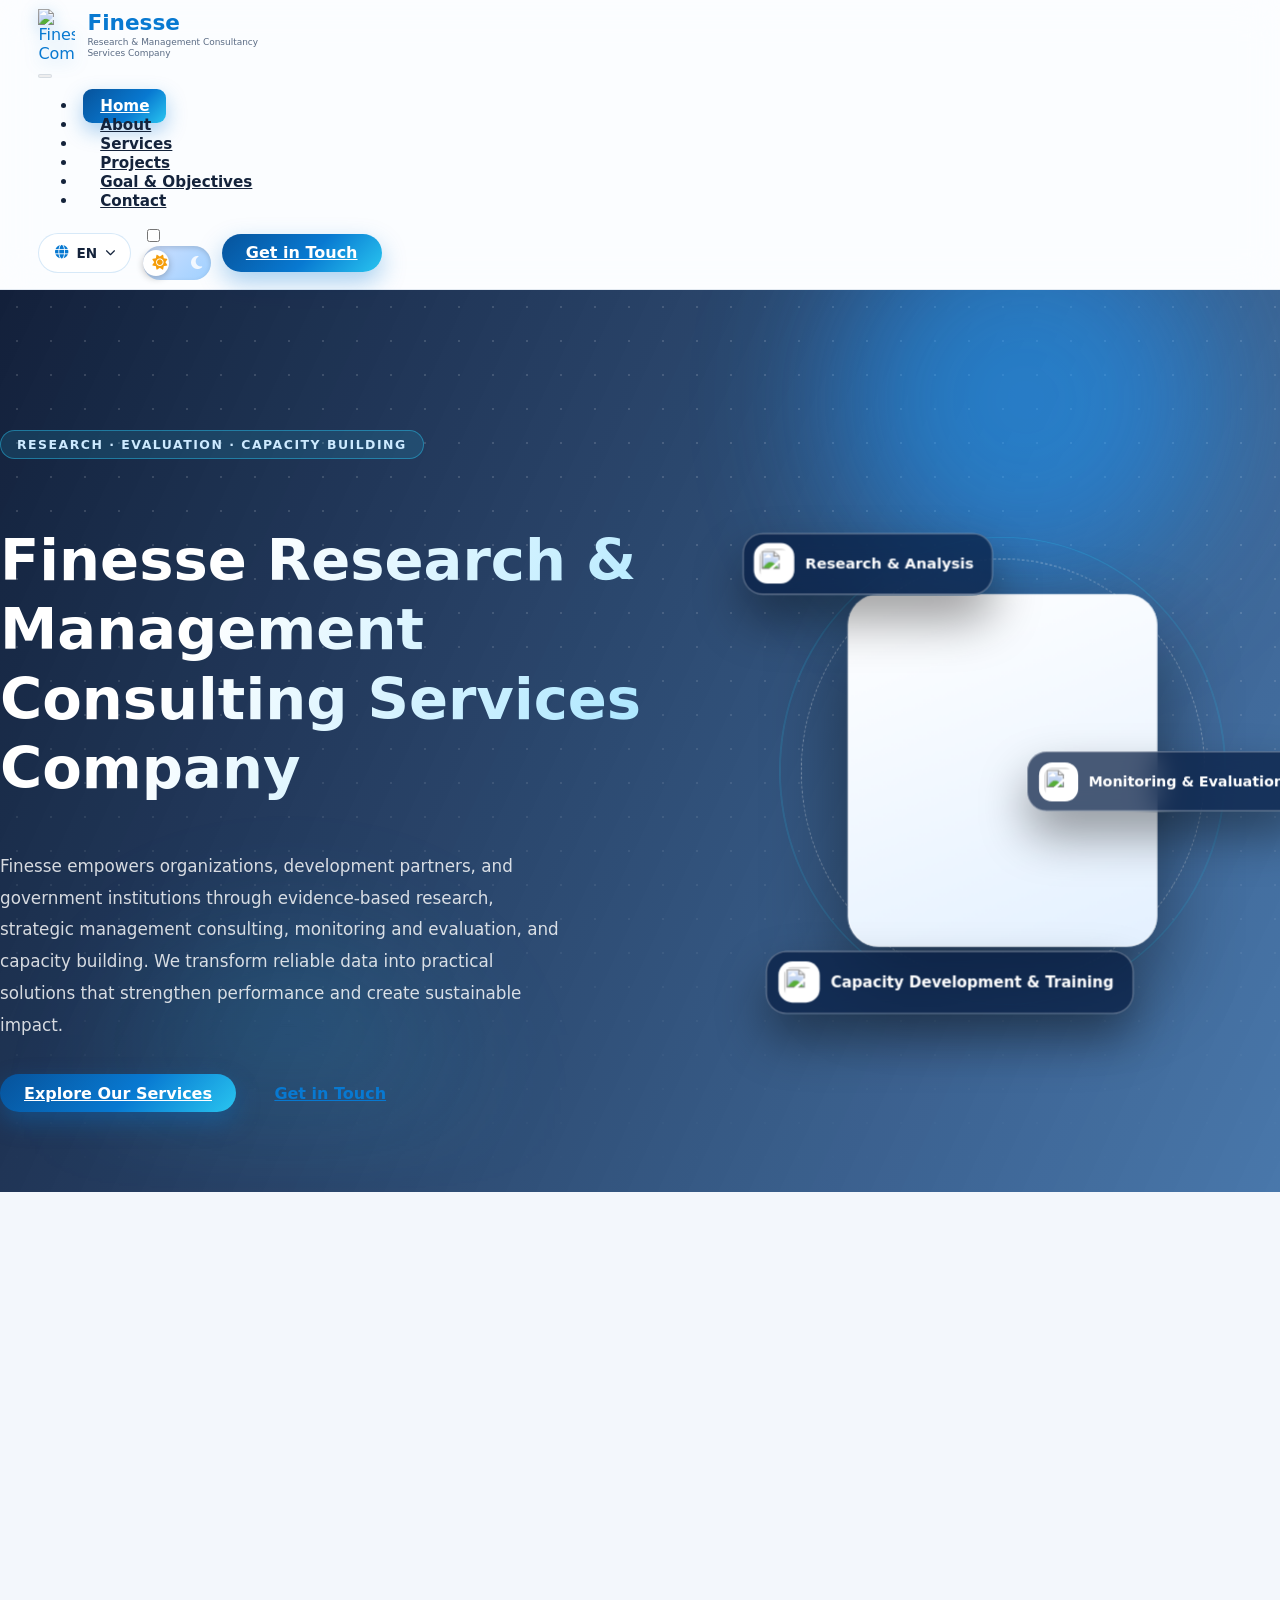
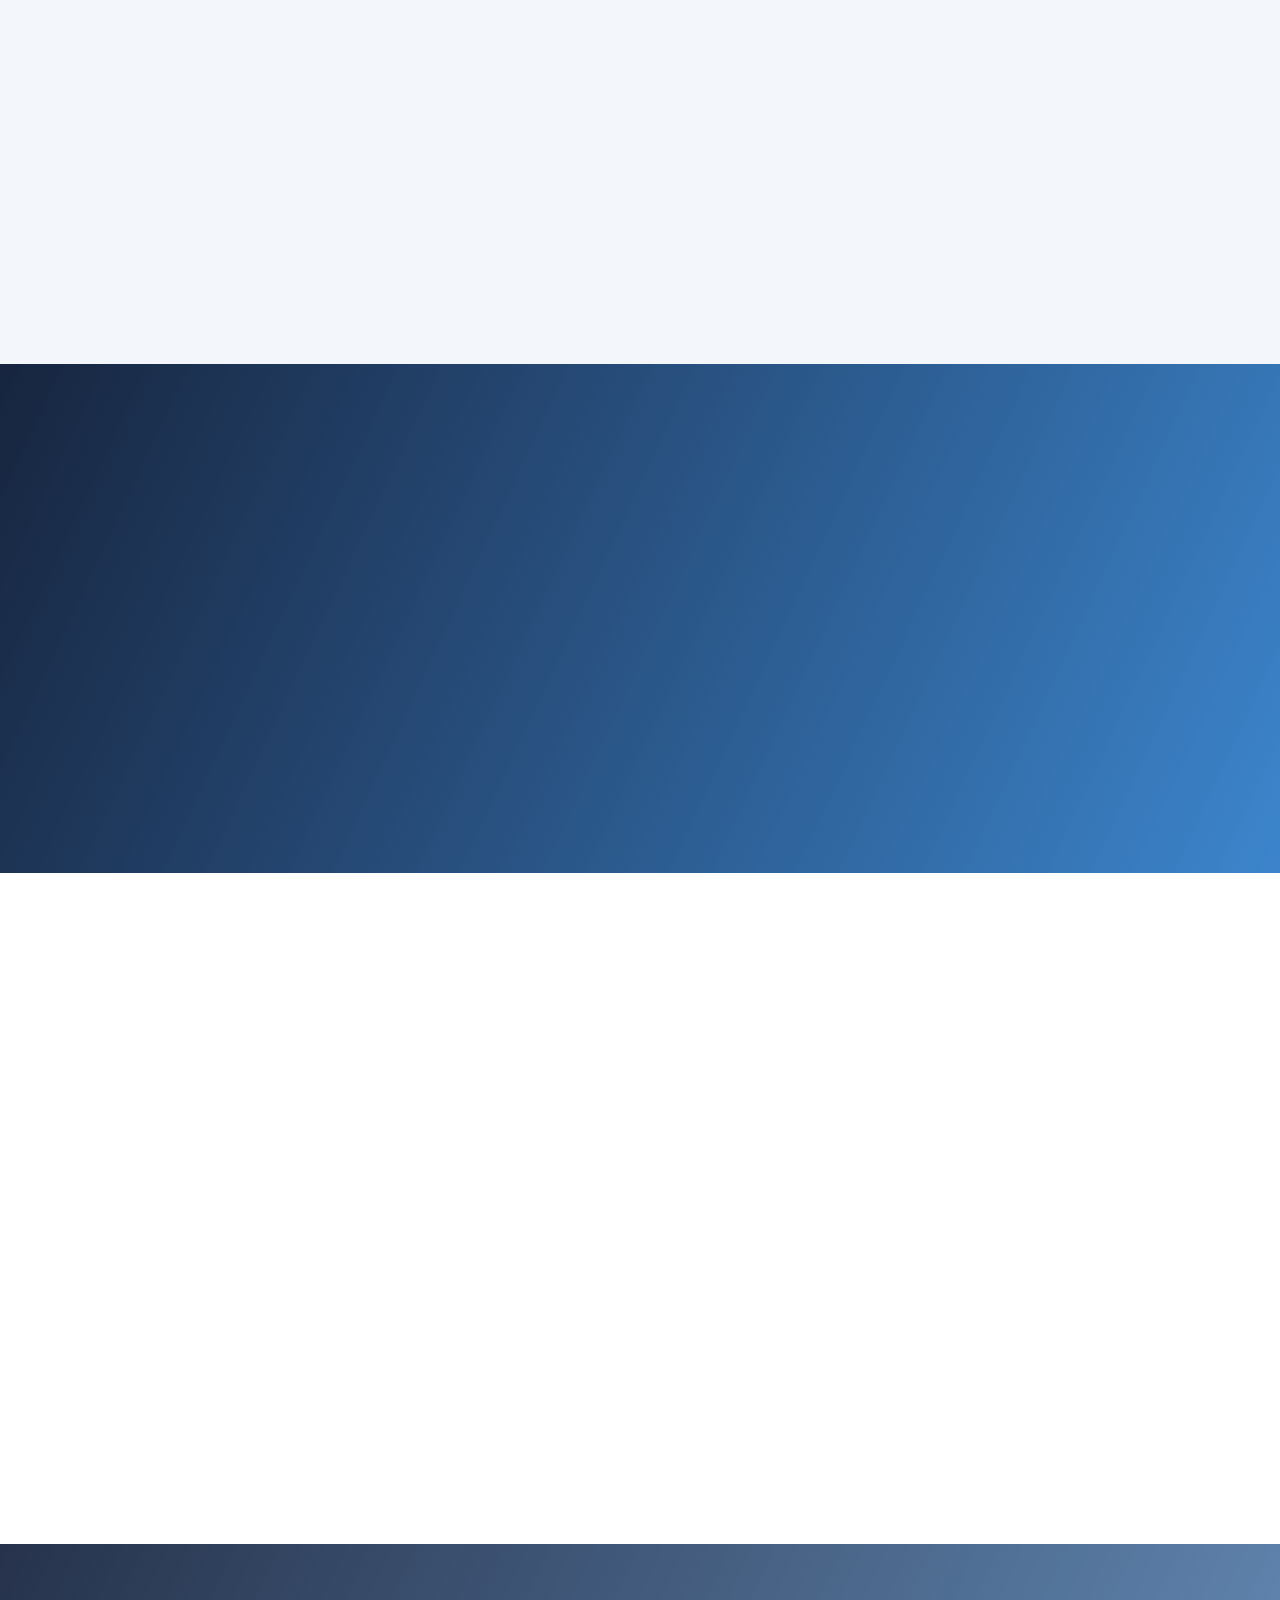
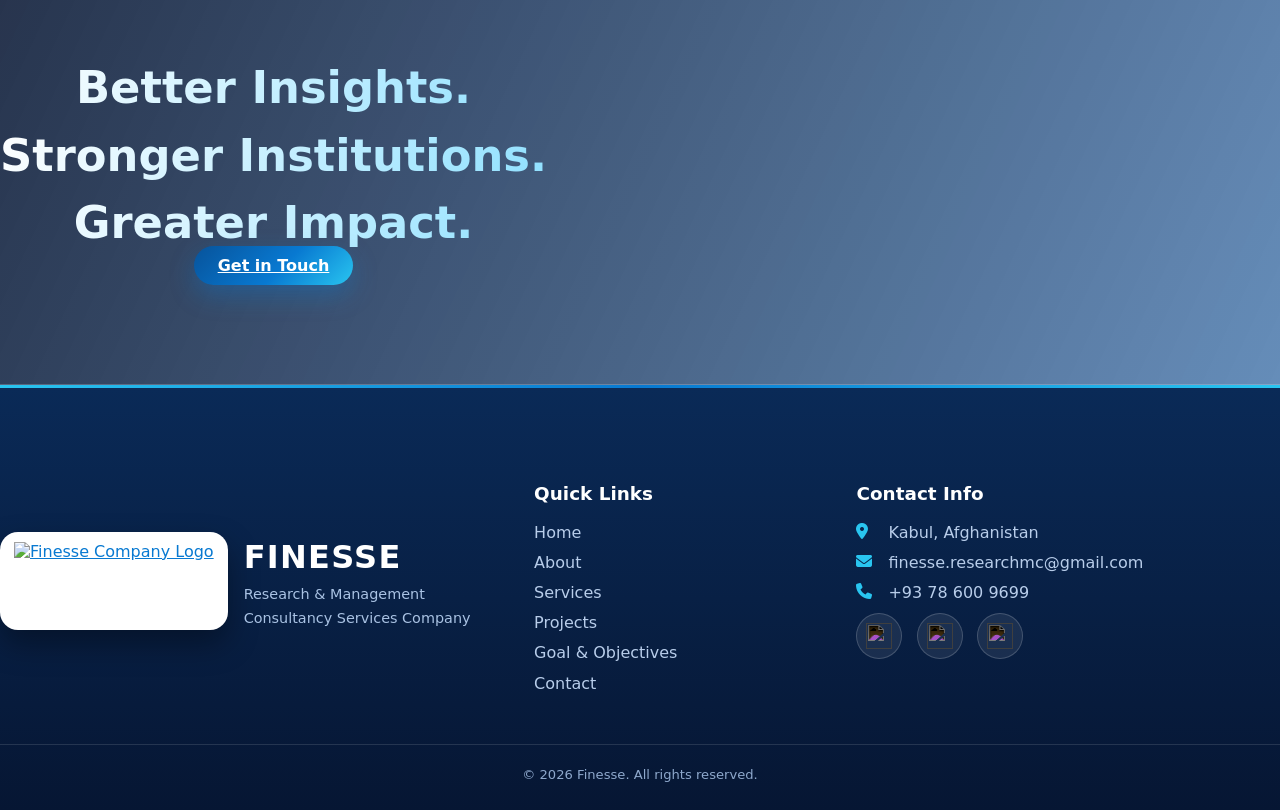
==== commit 2800c7dd: "Add projects links" ====
--- a/index.html
+++ b/index.html
@@ -242,6 +242,7 @@
             <li><a href="index.html" data-i18n="nav.home">Home</a></li>
             <li><a href="HTML/about.html" data-i18n="nav.about">About</a></li>
             <li><a href="HTML/services.html" data-i18n="nav.services">Services</a></li>
+            <li><a href="HTML/projects.html" data-i18n="nav.projects">Projects</a></li>
             <li><a href="HTML/goals-objectives.html" data-i18n="nav.goals">Goal &amp; Objectives</a></li>
             <li><a href="HTML/contact.html" data-i18n="nav.contact">Contact</a></li>
             </ul>
